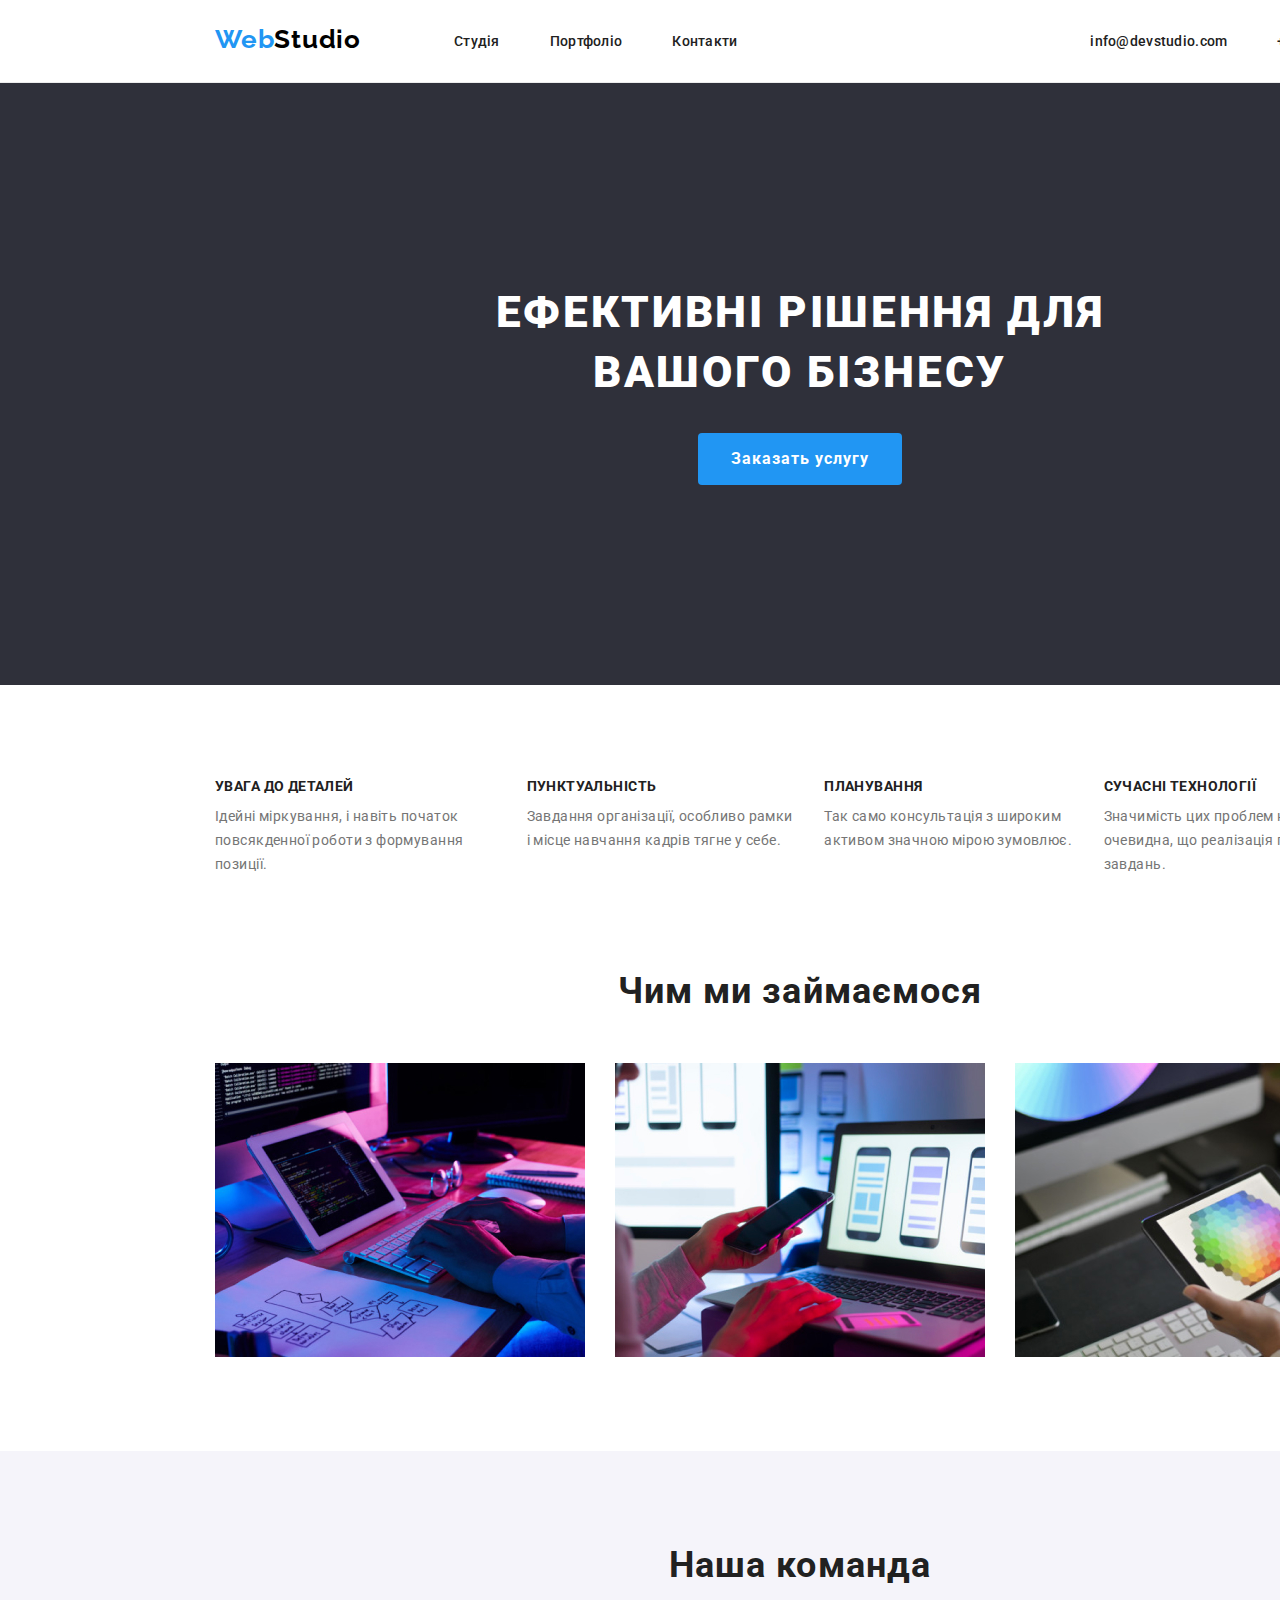
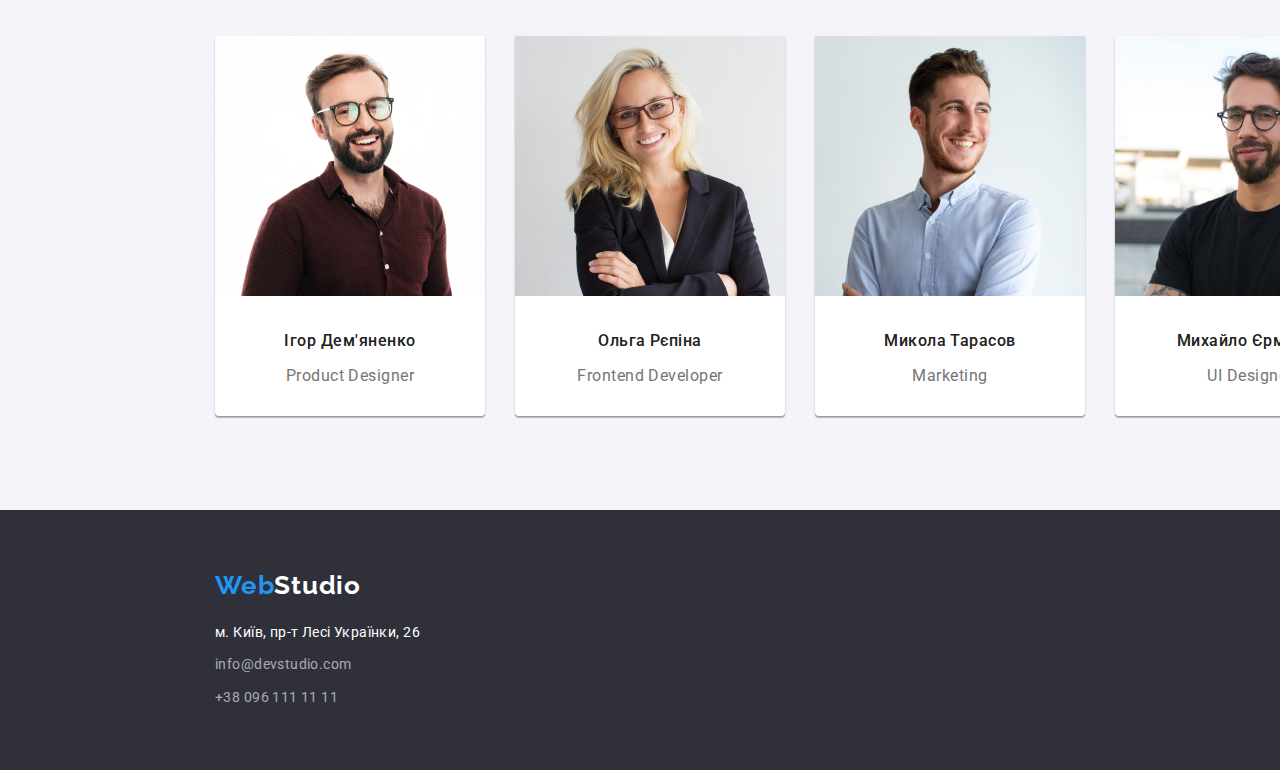
==== index.html @ 1fe86798 "add hw 03 files" ====
<!DOCTYPE html>
<html lang="ru">
  <head>
    <meta charset="UTF-8" />
    <meta http-equiv="X-UA-Compatible" content="IE=edge" />
    <meta name="viewport" content="width=device-width, initial-scale=1.0" />
    <title>studio</title>
    <link
      rel="stylesheet"
      href="https://cdnjs.cloudflare.com/ajax/libs/modern-normalize/1.1.0/modern-normalize.min.css"
    />

    <link rel="stylesheet" href="./css/styles.css" />
    <link rel="preconnect" href="https://fonts.googleapis.com" />
    <link rel="preconnect" href="https://fonts.gstatic.com" crossorigin />
    <link
      href="https://fonts.googleapis.com/css2?family=Raleway:wght@700&family=Roboto:wght@400;500;700;900&display=swap"
      rel="stylesheet"
    />
  </head>
  <body>
    <header class="header-page section">
      <div class="container">
        <div class="header-logo">
          <a class="logo" href="/"><span class="logo-accent">Web</span>Studio</a>
        </div>
        <nav>
          <ul class="list site-nav">
            <li class="item"><a class="link" href="./index.html">Студія</a></li>
            <li class="item"><a class="link" href="./portfolio.html">Портфоліо</a></li>
            <li class="item"><a class="link" href="">Контакти</a></li>
          </ul>
        </nav>
        <ul class="list contacts">
          <li class="item">
            <a class="link" href="mailto:info@devstudio.com">info@devstudio.com</a>
          </li>
          <li class="item"><a class="link" href="tel:+380961111111">+380961111111</a></li>
        </ul>
      </div>
    </header>
    <main>
      <!--Банер-->

      <section class="hero section">
        <div class="container container">
          <h1 class="title">Ефективні рішення для вашого бізнесу</h1>
          <button class="order btn" type="button">Заказать услугу</button>
        </div>
      </section>

      <!--перелік переваг-->
      <section class="benefits section">
        <div class="container">
          <h2 class="title visually-hidden">перелік переваг</h2>
          <ul class="list">
            <li class="item">
              <h3 class="title">УВАГА ДО ДЕТАЛЕЙ</h3>
              <p>Ідейні міркування, і навіть початок повсякденної роботи з формування позиції.</p>
            </li>
            <li class="item">
              <h3 class="title">ПУНКТУАЛЬНІСТЬ</h3>
              <p>Завдання організації, особливо рамки і місце навчання кадрів тягне у себе.</p>
            </li>
            <li class="item">
              <h3 class="title">ПЛАНУВАННЯ</h3>
              <p>Так само консультація з широким активом значною мірою зумовлює.</p>
            </li>
            <li class="item">
              <h3 class="title">СУЧАСНІ ТЕХНОЛОГІЇ</h3>
              <p>Значимість цих проблем настільки очевидна, що реалізація планових завдань.</p>
            </li>
          </ul>
        </div>
      </section>
      <!---Чим ми займаємося-->
      <section class="activity section">
        <div class="container">
          <h2 class="title">Чим ми займаємося</h2>
          <ul class="list">
            <li class="item">
              <img
                src="./images/img1.jpg"
                alt="планування та вирішення складних задач"
                width="370"
              />
            </li>
            <li class="item">
              <img src="./images/img2.jpg" alt="розробка мобільного дизайну" width="370" />
            </li>
            <li class="item">
              <img src="./images/img3.jpg" alt="розробка графічного дизайну" width="370" />
            </li>
          </ul>
        </div>
      </section>
      <!--наша команда-->
      <section class="team section">
        <div class="container">
          <h2 class="team-title title">Наша команда</h2>
          <ul class="list team-card-set">
            <li class="item card-item">
              <article class="team-card">
                <div class="team-card-thumb">
                  <img src="./images/photo1.jpg" alt="Ігор Дем'яненко" width="270" />
                </div>
                <div class="team-card-content">
                  <h3 class="title-name">Ігор Дем'яненко</h3>
                  <p class="taem-card-text">Product Designer</p>
                </div>
              </article>
            </li>
            <li class="item card-item">
              <article class="team-card">
                <div class="team-card-thumb">
                  <img src="./images/photo2.jpg" alt="Ольга Рєпіна" width="270" />
                </div>
                <div class="team-card-content">
                  <h3 class="title-name">Ольга Рєпіна</h3>
                  <p class="taem-card-text">Frontend Developer</p>
                </div>
              </article>
            </li>
            <li class="item card-item">
              <article class="team-card">
                <div class="team-card-thumb">
                  <img src="./images/photo3.jpg" alt="Микола Тарасов" width="270" />
                </div>
                <div class="team-card-content">
                  <h3 class="title-name">Микола Тарасов</h3>
                  <p class="taem-card-text">Marketing</p>
                </div>
              </article>
            </li>
            <li class="item card-item">
              <article class="team-card">
                <div class="team-card-thumb">
                  <img src="./images/photo4.jpg" alt="Михайло Єрмаков" width="270" />
                </div>
                <div class="team-card-content">
                  <h3 class="title-name">Михайло Єрмаков</h3>
                  <p class="taem-card-text">UI Designer</p>
                </div>
              </article>
            </li>
          </ul>
        </div>
      </section>
    </main>
    <footer class="footer-page section">
      <div class="container">
        <div class="footer-logo">
          <a class="logo" href="/"><span class="logo-accent">Web</span>Studio</a>
        </div>
        <address>
          <ul class="list address">
            <li class="item">м. Київ, пр-т Лесі Українки, 26</li>
            <li class="item">
              <a class="link" href="mailto:info@devstudio.com">info@devstudio.com</a>
            </li>
            <li class="item">
              <a class="link" href="tel:+380961111111">+38 096 111 11 11</a>
            </li>
          </ul>
        </address>
      </div>
    </footer>
  </body>
</html>
---- css/styles.css ----
html {
  box-sizing: border-box;
}
*,
*::before,
*::after {
  box-sizing: inherit;
}

:root {
  --primary-text-color: #757575;
  --primary-title-color: #212121;
  --primary-bg-color: #f5f5f5;
  --accent-color: #2196f3;
  --primary-white-color: #ffffff;
  --ptimary-dark-bg-color: #2f303a;
  --prymary-buttonbg-color: #f5f4fa;
}
body {
  color: var(--primary-text-color);
  font-family: Roboto, sans-serif;
}
.list {
  margin: 0;
  padding: 0;
  list-style: none;
}
.link {
  cursor: pointer;
}
.container {
  margin-left: auto;
  margin-right: auto;
  width: 1200px;
  padding-left: 15px;
  padding-right: 15px;
  /*outline: 1px solid red;*/
}
.section {
  width: 1600px;
  margin: auto;
}
.visually-hidden {
  position: absolute;
  width: 1px;
  height: 1px;
  margin: -1px;
  border: 0;
  padding: 0;

  white-space: nowrap;
  clip-path: inset(100%);
  clip: rect(0 0 0 0);
  overflow: hidden;
}
img {
  /*display: block;*/
  vertical-align: top;
}
.btn {
  border-radius: 4px;
  border: 1px solid transparent;
}

/* стили header*/
.header-page {
  border-bottom: 1px solid #ececec;
}
.header-page > .container {
  display: flex;
}
.header-logo {
  /*outline: 1px solid red;*/
  margin-right: 93px;
  padding-top: 24px;
  padding-bottom: 25px;
}
.logo {
  color: #000000;
  text-decoration: none;
  font-family: 'Raleway';
  font-weight: 700;
  font-size: 26px;
  line-height: 1.19;
  letter-spacing: 0.03em;
}
.logo .logo-accent {
  color: var(--accent-color);
}
.site-nav {
  /*outline: 1px solid red;*/

  display: flex;
  padding-left: 0px;
  padding-top: 32px;
  padding-bottom: 32px;
}
.site-nav > .item {
  /*outline: 1px solid red;*/
  margin-right: 50px;
}
.site-nav > .item:last-child {
  margin-right: 0px;
}

.site-nav .link {
  text-decoration: none;
  color: var(--primary-title-color);
  font-weight: 500;
  font-size: 14px;
  line-height: 1.14;
  letter-spacing: 0.02em;
}
.site-nav .link:hover,
.site-nav .link:focus {
  color: var(--accent-color);
}
.contacts {
  /*outline: 1px solid red;*/

  display: flex;
  margin-left: auto;
  padding-top: 32px;
  padding-bottom: 32px;
}
.contacts > .item {
  margin-right: 50px;
  /*outline: 1px solid red;*/
}
.contacts > .item:last-child {
  margin-right: 0px;
}

.contacts .link {
  text-decoration: none;
  color: var(--primary-title-color);
  font-weight: 500;
  font-size: 14px;
  line-height: 1.14;
  letter-spacing: 0.02em;
}
.contacts .link:hover,
.contacts .link:focus {
  color: var(--accent-color);
}

/*стили fotter*/
.footer-page.container {
}

footer {
  background-color: var(--ptimary-dark-bg-color);
  color: var(--primary-white-color);
}
.footer-page .container {
  padding-top: 60px;
  padding-bottom: 60px;
}
.footer-page .container > .footer-logo {
  margin-bottom: 20px;
}
footer .logo {
  /*outline: 1px solid red;*/

  color: var(--primary-white-color);
}
.address {
  /*outline: 1px solid red;*/

  font-style: normal;
  font-weight: 400;
  font-size: 14px;
  line-height: 1.7;
  letter-spacing: 0.03em;
}
.address > .item {
  /*outline: 1px solid red;*/

  margin-bottom: 9px;
}
.address > .item:last-child {
  margin-bottom: 0px;
}

.address .link {
  text-decoration: none;
  color: rgba(255, 255, 255, 0.6);
}
.address .link:hover,
.address .link:focus {
  color: var(--accent-color);
}

/*страничка портфолио*/
h1,
h2,
h3 {
  color: var(--primary-title-color);
}
h1,
h2,
h3,
p {
  margin: 0;
}
.our-project {
  text-align: center;
}
.our-project > .container {
  padding-top: 94px;
  padding-bottom: 94px;
}
.project-nav {
  margin-left: 312px;
  display: flex;
  margin-bottom: 34px;
}
.project-nav > .item {
  margin-right: 8px;
}
.project-nav > .item:last-child {
  margin-right: 0px;
}

.project-nav .filter {
  padding: 6px 22px;

  font-family: 'Roboto';
  color: var(--primary-title-color);
  background-color: var(--prymary-buttonbg-color);
  border-radius: 4px;
  font-weight: 500;
  font-size: 16px;
  line-height: 1.6;
  text-align: center;
  letter-spacing: 0.03em;
  text-shadow: 0px 4px 4px rgba(0, 0, 0, 0.25);
}
.project-nav .filter:hover,
.project-nav .filter:focus {
  /*тут нужно уточнить делать ли увелечение падинга при фокусе*/
  padding: 6px 22px;

  color: var(--primary-white-color);
  background-color: var(--accent-color);
  cursor: pointer;
}
.card-set {
  display: flex;
  flex-wrap: wrap;
  margin-right: -30px;
  margin-bottom: -30px;
  font-size: 16px;
  line-height: 1.87;
  letter-spacing: 0.03em;
}
.card-set > .item {
  /*outline: 1px solid red;*/

  margin-right: 30px;
  margin-bottom: 30px;
}
.card-content {
  background: #ffffff;
  border: 1px solid #eeeeee;
  padding-top: 20px;
  padding-left: 24px;
  padding-right: 24px;
  padding-bottom: 20px;
  text-align: left;
}

.card-set .title {
  margin-bottom: 4px;
  font-weight: 700;
  font-size: 18px;
  line-height: 2;
  letter-spacing: 0.06em;
}
.card {
  filter: drop-shadow(0px 4px 4px rgba(0, 0, 0, 0.25));
}
/*главная страница*/
/*банер*/
.hero {
  background-color: var(--ptimary-dark-bg-color);
  text-align: center;
}
.hero > .container {
  padding-top: 200px;
  padding-bottom: 200px;
  padding-left: 252px;
  padding-right: 252px;

  /*outline: 1px solid red;*/
}
.hero .title {
  margin-bottom: 30px;
  /*outline: 1px solid red;*/
  color: var(--primary-white-color);
  font-style: normal;
  font-weight: 900;
  font-size: 44px;
  line-height: 1.36;
  text-align: center;
  letter-spacing: 0.06em;
  text-transform: uppercase;
}
.hero .order {
  /*outline: 1px solid red;*/
  padding: 10px 32px;

  background-color: var(--accent-color);
  color: var(--primary-white-color);
  font-family: 'Roboto';
  font-style: normal;
  font-weight: 700;
  font-size: 16px;
  line-height: 1.88;
  align-items: center;
  letter-spacing: 0.06em;
}
/*перелік переваг*/
.benefits {
  font-size: 14px;
  line-height: 1.7;
  letter-spacing: 0.03em;
}
.benefits > .container > .list {
  display: flex;
  padding-top: 94px;
  padding-bottom: 94px;
}
.benefits .title {
  margin-bottom: 10px;
  /*outline: 1px solid red;*/

  color: var(--primary-title-color);
  font-style: normal;
  font-weight: 700;
  font-size: 14px;
  line-height: 1.14;
  letter-spacing: 0.03em;
  text-transform: uppercase;
}
.benefits > .container > .list > .item {
  margin-right: 30px;
}
.benefits > .container > .list > .item:last-child {
  margin-right: 0px;
}

/*Чим ми займаємося*/
.activity > .container {
  padding-bottom: 94px;
}
.activity > .container > .list {
  display: flex;
}
.activity > .container > .list > .item {
  margin-right: 30px;
}
.activity > .container > .list > .item:last-child {
  margin-right: 0px;
}

.activity .title {
  margin-bottom: 50px;
  color: var(--primary-title-color);
  font-style: normal;
  font-weight: 700;
  font-size: 36px;
  line-height: 1.17;
  text-align: center;
  letter-spacing: 0.03em;
}
/*наша команда*/
.team .container {
  padding-top: 94px;
  padding-bottom: 94px;
}
.team .container > .list {
  display: flex;
}
.team .container > .list > .item {
  /*outline: 1px solid red;*/
  margin-right: 30px;
}
.team .container > .list > .item:last-child {
  margin-right: 0px;
}

.team {
  background: #f5f4fa;
  text-align: center;
  font-size: 16px;
  line-height: 1.18;
  letter-spacing: 0.03em;
}
.team > .container > .card-set > .card-item {
}
.team .team-title {
  margin-bottom: 50px;

  font-style: normal;
  font-weight: 700;
  font-size: 36px;
  line-height: 1.16;
  letter-spacing: 0.03em;
}
.team .title-name {
  margin-bottom: 10px;
  font-style: normal;
  font-weight: 500;
  font-size: 16px;
  line-height: 1.9;
  letter-spacing: 0.03em;
}
.team-card {
  background: #ffffff;
  box-shadow: 0px 1px 3px rgba(0, 0, 0, 0.12), 0px 1px 1px rgba(0, 0, 0, 0.14),
    0px 2px 1px rgba(0, 0, 0, 0.2);
  border-radius: 0px 0px 4px 4px;
  margin-bottom: 0px;
}
.team-card-content {
  padding-top: 30px;
  padding-bottom: 30px;
  padding-left: 24px;
  padding-right: 24px;
}
.taem-card-text {
}
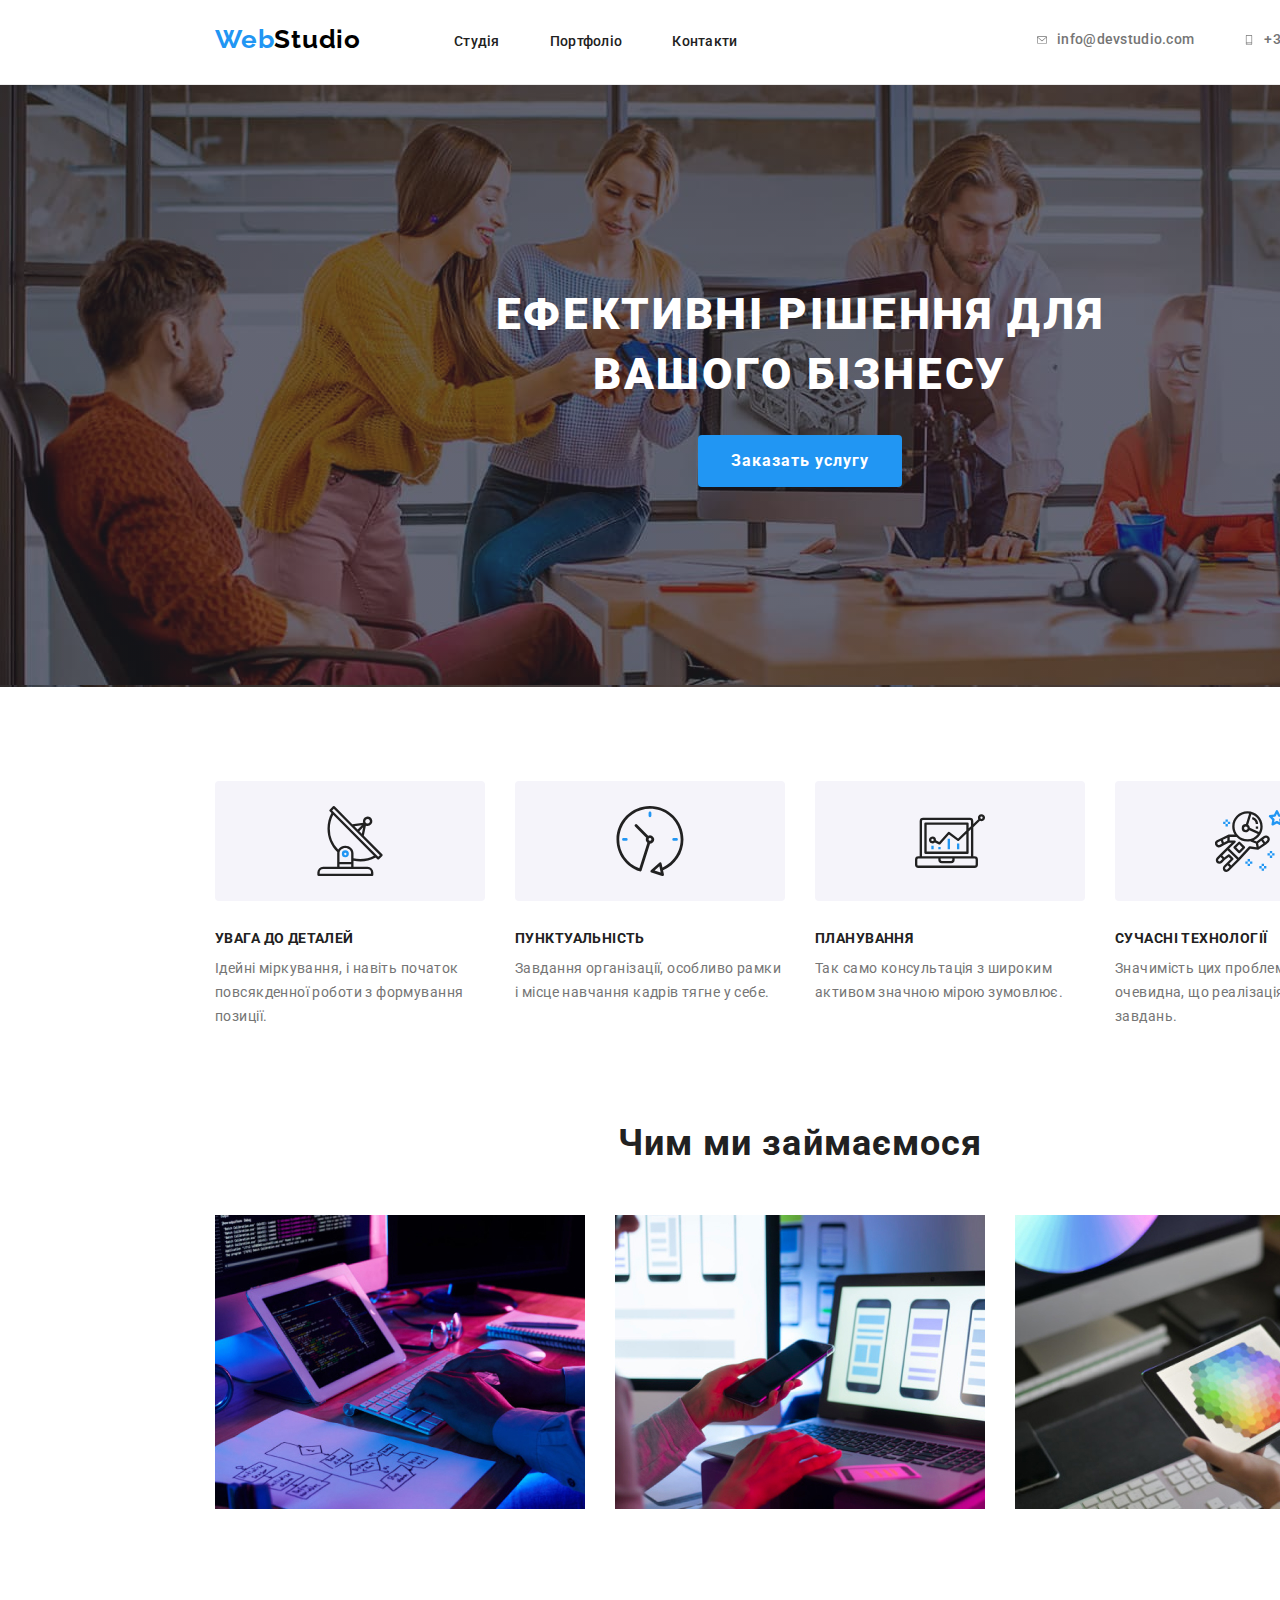
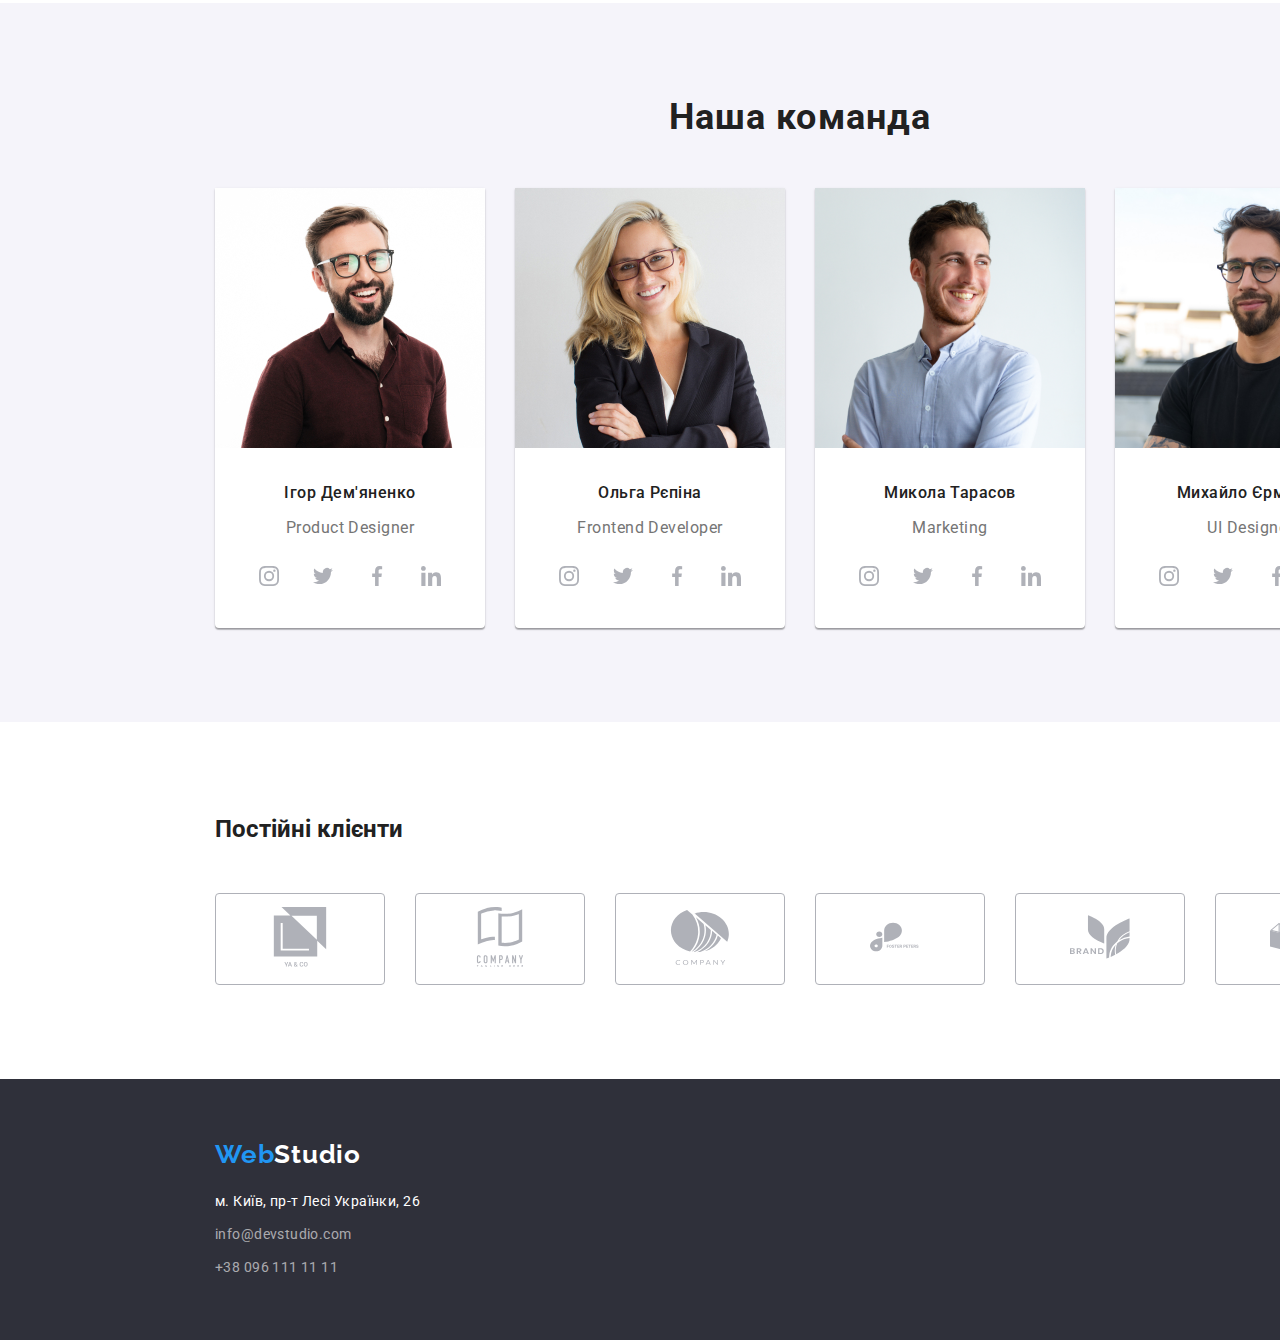
==== commit 20c3feaf: "add header and 2 srction" ====
--- a/index.html
+++ b/index.html
@@ -32,10 +32,22 @@
           </ul>
         </nav>
         <ul class="list contacts">
-          <li class="item">
-            <a class="link" href="mailto:info@devstudio.com">info@devstudio.com</a>
+          <li class="item item-contacts">
+            <a class="link link-contacts" href="mailto:info@devstudio.com">
+              <svg class="icon-contacts" width="10" height="16">
+                <use href="./images/icon.svg#icon-envelope"></use>
+              </svg>
+              info@devstudio.com</a
+            >
           </li>
-          <li class="item"><a class="link" href="tel:+380961111111">+380961111111</a></li>
+          <li class="item item-contacts">
+            <a class="link link-contacts" href="tel:+380961111111">
+              <svg class="icon-contacts" width="10" height="16">
+                <use href="./images/icon.svg#icon-smartphone"></use>
+              </svg>
+              +38 096 111 11 11</a
+            >
+          </li>
         </ul>
       </div>
     </header>
@@ -53,20 +65,40 @@
       <section class="benefits section">
         <div class="container">
           <h2 class="title visually-hidden">перелік переваг</h2>
-          <ul class="list">
-            <li class="item">
+          <ul class="list benefits-list">
+            <li class="item benefits-item">
+              <div class="icon-box">
+                <svg class="benefits-icon" width="70" height="70">
+                  <use href="./images/icon.svg#icon-antenna"></use>
+                </svg>
+              </div>
               <h3 class="title">УВАГА ДО ДЕТАЛЕЙ</h3>
               <p>Ідейні міркування, і навіть початок повсякденної роботи з формування позиції.</p>
             </li>
-            <li class="item">
+            <li class="item benefits-item">
+              <div class="icon-box">
+                <svg class="benefits-icon" width="70" height="70">
+                  <use href="./images/icon.svg#icon-clock"></use>
+                </svg>
+              </div>
               <h3 class="title">ПУНКТУАЛЬНІСТЬ</h3>
               <p>Завдання організації, особливо рамки і місце навчання кадрів тягне у себе.</p>
             </li>
-            <li class="item">
+            <li class="item benefits-item">
+              <div class="icon-box">
+                <svg class="benefits-icon" width="70" height="70">
+                  <use href="./images/icon.svg#icon-diagram"></use>
+                </svg>
+              </div>
               <h3 class="title">ПЛАНУВАННЯ</h3>
               <p>Так само консультація з широким активом значною мірою зумовлює.</p>
             </li>
-            <li class="item">
+            <li class="item benefits-item">
+              <div class="icon-box">
+                <svg class="benefits-icon" width="70" height="70">
+                  <use href="./images/icon.svg#icon-astronaut"></use>
+                </svg>
+              </div>
               <h3 class="title">СУЧАСНІ ТЕХНОЛОГІЇ</h3>
               <p>Значимість цих проблем настільки очевидна, що реалізація планових завдань.</p>
             </li>
@@ -107,6 +139,36 @@
                 <div class="team-card-content">
                   <h3 class="title-name">Ігор Дем'яненко</h3>
                   <p class="taem-card-text">Product Designer</p>
+                  <ul class="social-list list">
+                    <li class="social-item">
+                      <a class="socail-link link" href="">
+                        <svg class="social-icon" width="20" height="20">
+                          <use href="./images/icon.svg#icon-instagram"></use>
+                        </svg>
+                      </a>
+                    </li>
+                    <li class="social-item">
+                      <a class="socail-link link" href="">
+                        <svg class="social-icon" width="20" height="20">
+                          <use href="./images/icon.svg#icon-twitter"></use>
+                        </svg>
+                      </a>
+                    </li>
+                    <li class="social-item">
+                      <a class="socail-link link" href="">
+                        <svg class="social-icon" width="20" height="20">
+                          <use href="./images/icon.svg#icon-facebook"></use>
+                        </svg>
+                      </a>
+                    </li>
+                    <li class="social-item">
+                      <a class="socail-link link" href="">
+                        <svg class="social-icon" width="20" height="20">
+                          <use href="./images/icon.svg#icon-linkedin"></use>
+                        </svg>
+                      </a>
+                    </li>
+                  </ul>
                 </div>
               </article>
             </li>
@@ -118,6 +180,36 @@
                 <div class="team-card-content">
                   <h3 class="title-name">Ольга Рєпіна</h3>
                   <p class="taem-card-text">Frontend Developer</p>
+                  <ul class="social-list list">
+                    <li class="social-item">
+                      <a class="socail-link link" href="">
+                        <svg class="social-icon" width="20" height="20">
+                          <use href="./images/icon.svg#icon-instagram"></use>
+                        </svg>
+                      </a>
+                    </li>
+                    <li class="social-item">
+                      <a class="socail-link link" href="">
+                        <svg class="social-icon" width="20" height="20">
+                          <use href="./images/icon.svg#icon-twitter"></use>
+                        </svg>
+                      </a>
+                    </li>
+                    <li class="social-item">
+                      <a class="socail-link link" href="">
+                        <svg class="social-icon" width="20" height="20">
+                          <use href="./images/icon.svg#icon-facebook"></use>
+                        </svg>
+                      </a>
+                    </li>
+                    <li class="social-item">
+                      <a class="socail-link link" href="">
+                        <svg class="social-icon" width="20" height="20">
+                          <use href="./images/icon.svg#icon-linkedin"></use>
+                        </svg>
+                      </a>
+                    </li>
+                  </ul>
                 </div>
               </article>
             </li>
@@ -129,6 +221,36 @@
                 <div class="team-card-content">
                   <h3 class="title-name">Микола Тарасов</h3>
                   <p class="taem-card-text">Marketing</p>
+                  <ul class="social-list list">
+                    <li class="social-item">
+                      <a class="socail-link link" href="">
+                        <svg class="social-icon" width="20" height="20">
+                          <use href="./images/icon.svg#icon-instagram"></use>
+                        </svg>
+                      </a>
+                    </li>
+                    <li class="social-item">
+                      <a class="socail-link link" href="">
+                        <svg class="social-icon" width="20" height="20">
+                          <use href="./images/icon.svg#icon-twitter"></use>
+                        </svg>
+                      </a>
+                    </li>
+                    <li class="social-item">
+                      <a class="socail-link link" href="">
+                        <svg class="social-icon" width="20" height="20">
+                          <use href="./images/icon.svg#icon-facebook"></use>
+                        </svg>
+                      </a>
+                    </li>
+                    <li class="social-item">
+                      <a class="socail-link link" href="">
+                        <svg class="social-icon" width="20" height="20">
+                          <use href="./images/icon.svg#icon-linkedin"></use>
+                        </svg>
+                      </a>
+                    </li>
+                  </ul>
                 </div>
               </article>
             </li>
@@ -140,8 +262,88 @@
                 <div class="team-card-content">
                   <h3 class="title-name">Михайло Єрмаков</h3>
                   <p class="taem-card-text">UI Designer</p>
+                  <ul class="social-list list">
+                    <li class="social-item">
+                      <a class="socail-link link" href="">
+                        <svg class="social-icon" width="20" height="20">
+                          <use href="./images/icon.svg#icon-instagram"></use>
+                        </svg>
+                      </a>
+                    </li>
+                    <li class="social-item">
+                      <a class="socail-link link" href="">
+                        <svg class="social-icon" width="20" height="20">
+                          <use href="./images/icon.svg#icon-twitter"></use>
+                        </svg>
+                      </a>
+                    </li>
+                    <li class="social-item">
+                      <a class="socail-link link" href="">
+                        <svg class="social-icon" width="20" height="20">
+                          <use href="./images/icon.svg#icon-facebook"></use>
+                        </svg>
+                      </a>
+                    </li>
+                    <li class="social-item">
+                      <a class="socail-link link" href="">
+                        <svg class="social-icon" width="20" height="20">
+                          <use href="./images/icon.svg#icon-linkedin"></use>
+                        </svg>
+                      </a>
+                    </li>
+                  </ul>
                 </div>
               </article>
+            </li>
+          </ul>
+        </div>
+      </section>
+      <!--Постійні клієнти-->
+      <section class="clients section">
+        <div class="container">
+          <h2 class="title clients-title">Постійні клієнти</h2>
+          <ul class="list clients-list">
+            <li class="item clients-item">
+              <a href="">
+                <svg class="client-icon" width="106" height="60">
+                  <use href="./images/icon.svg#icon-group1"></use>
+                </svg>
+              </a>
+            </li>
+            <li class="item clients-item">
+              <a href="">
+                <svg class="client-icon" width="106" height="60">
+                  <use href="./images/icon.svg#icon-group2"></use>
+                </svg>
+              </a>
+            </li>
+            <li class="item clients-item">
+              <a href="">
+                <svg class="client-icon" width="106" height="60">
+                  <use href="./images/icon.svg#icon-group3"></use>
+                </svg>
+              </a>
+            </li>
+            <li class="item clients-item">
+              <a href="">
+                <svg class="client-icon" width="106" height="60">
+                  <use href="./images/icon.svg#icon-group4"></use>
+                </svg>
+              </a>
+            </li>
+            <li class="item clients-item">
+              <a href="">
+                <svg class="client-icon" width="106" height="60">
+                  <use href="./images/icon.svg#icon-group5"></use>
+                </svg>
+              </a>
+            </li>
+            <li class="item clients-item">
+              <a href="">
+                <svg class="client-icon" width="106" height="60">
+                  <use href="./images/icon.svg#icon-group6"></use>
+                </svg>
+              </a>
             </li>
           </ul>
         </div>
--- a/css/styles.css
+++ b/css/styles.css
@@ -133,17 +133,28 @@
 
 .contacts .link {
   text-decoration: none;
-  color: var(--primary-title-color);
+  color: var(--primary-text-color);
   font-weight: 500;
   font-size: 14px;
   line-height: 1.14;
   letter-spacing: 0.02em;
-}
+  fill: var(--primary-text-color);
+}
+
 .contacts .link:hover,
 .contacts .link:focus {
   color: var(--accent-color);
-}
-
+  fill: var(--accent-color);
+}
+.link-contacts {
+  display: inline-flex;
+  justify-content: left;
+  align-items: center;
+}
+.icon-contacts {
+  display: flex;
+  margin-right: 10px;
+}
 /*стили fotter*/
 .footer-page.container {
 }
@@ -285,6 +296,10 @@
 .hero {
   background-color: var(--ptimary-dark-bg-color);
   text-align: center;
+  background-image: linear-gradient(to right, rgba(47, 48, 58, 0.4), rgba(47, 48, 58, 0.4)),
+    url(../images/hero.jpg);
+
+  background-size: contain;
 }
 .hero > .container {
   padding-top: 200px;
@@ -349,7 +364,19 @@
 .benefits > .container > .list > .item:last-child {
   margin-right: 0px;
 }
-
+.benefits-item {
+  /*outline: 1px solid red;*/
+}
+.icon-box {
+  background-color: var(--prymary-buttonbg-color);
+  width: 270px;
+  height: 120px;
+  margin-bottom: 30px;
+  border-radius: 4px;
+  display: inline-flex;
+  justify-content: center;
+  align-items: center;
+}
 /*Чим ми займаємося*/
 .activity > .container {
   padding-bottom: 94px;
@@ -430,4 +457,61 @@
   padding-right: 24px;
 }
 .taem-card-text {
-}
+  margin-bottom: 16px;
+}
+.social-list {
+  display: inline-flex;
+}
+.social-item {
+  margin-right: 10px;
+  justify-content: center;
+}
+.social-item:last-child {
+  margin-right: 0px;
+}
+
+.socail-link {
+  display: inline-flex;
+  justify-content: center;
+  align-items: center;
+  width: 44px;
+  height: 44px;
+  border-radius: 50%;
+  /*outline: 1px solid red;*/
+  fill: #afb1b8;
+}
+.social-icon {
+  margin: auto;
+  /*outline: 1px solid red;*/
+}
+.socail-link:hover {
+  background-color: var(--accent-color);
+  fill: var(--primary-white-color);
+}
+/*Постійні клієнти*/
+.clients > .container {
+  padding-top: 94px;
+  padding-bottom: 94px;
+}
+.clients-list {
+  display: flex;
+  padding-top: 50px;
+}
+.clients-item {
+  border: 1px solid #afb1b8;
+  border-radius: 4px;
+  width: 170px;
+  height: 92px;
+  margin-right: 30px;
+  display: inline-flex;
+  justify-content: center;
+  align-items: center;
+  fill: #afb1b8;
+}
+.clients-item:last-child {
+  margin-right: 0px;
+}
+.clients-item:hover {
+  fill: var(--accent-color);
+  border: 1px solid var(--accent-color);
+}
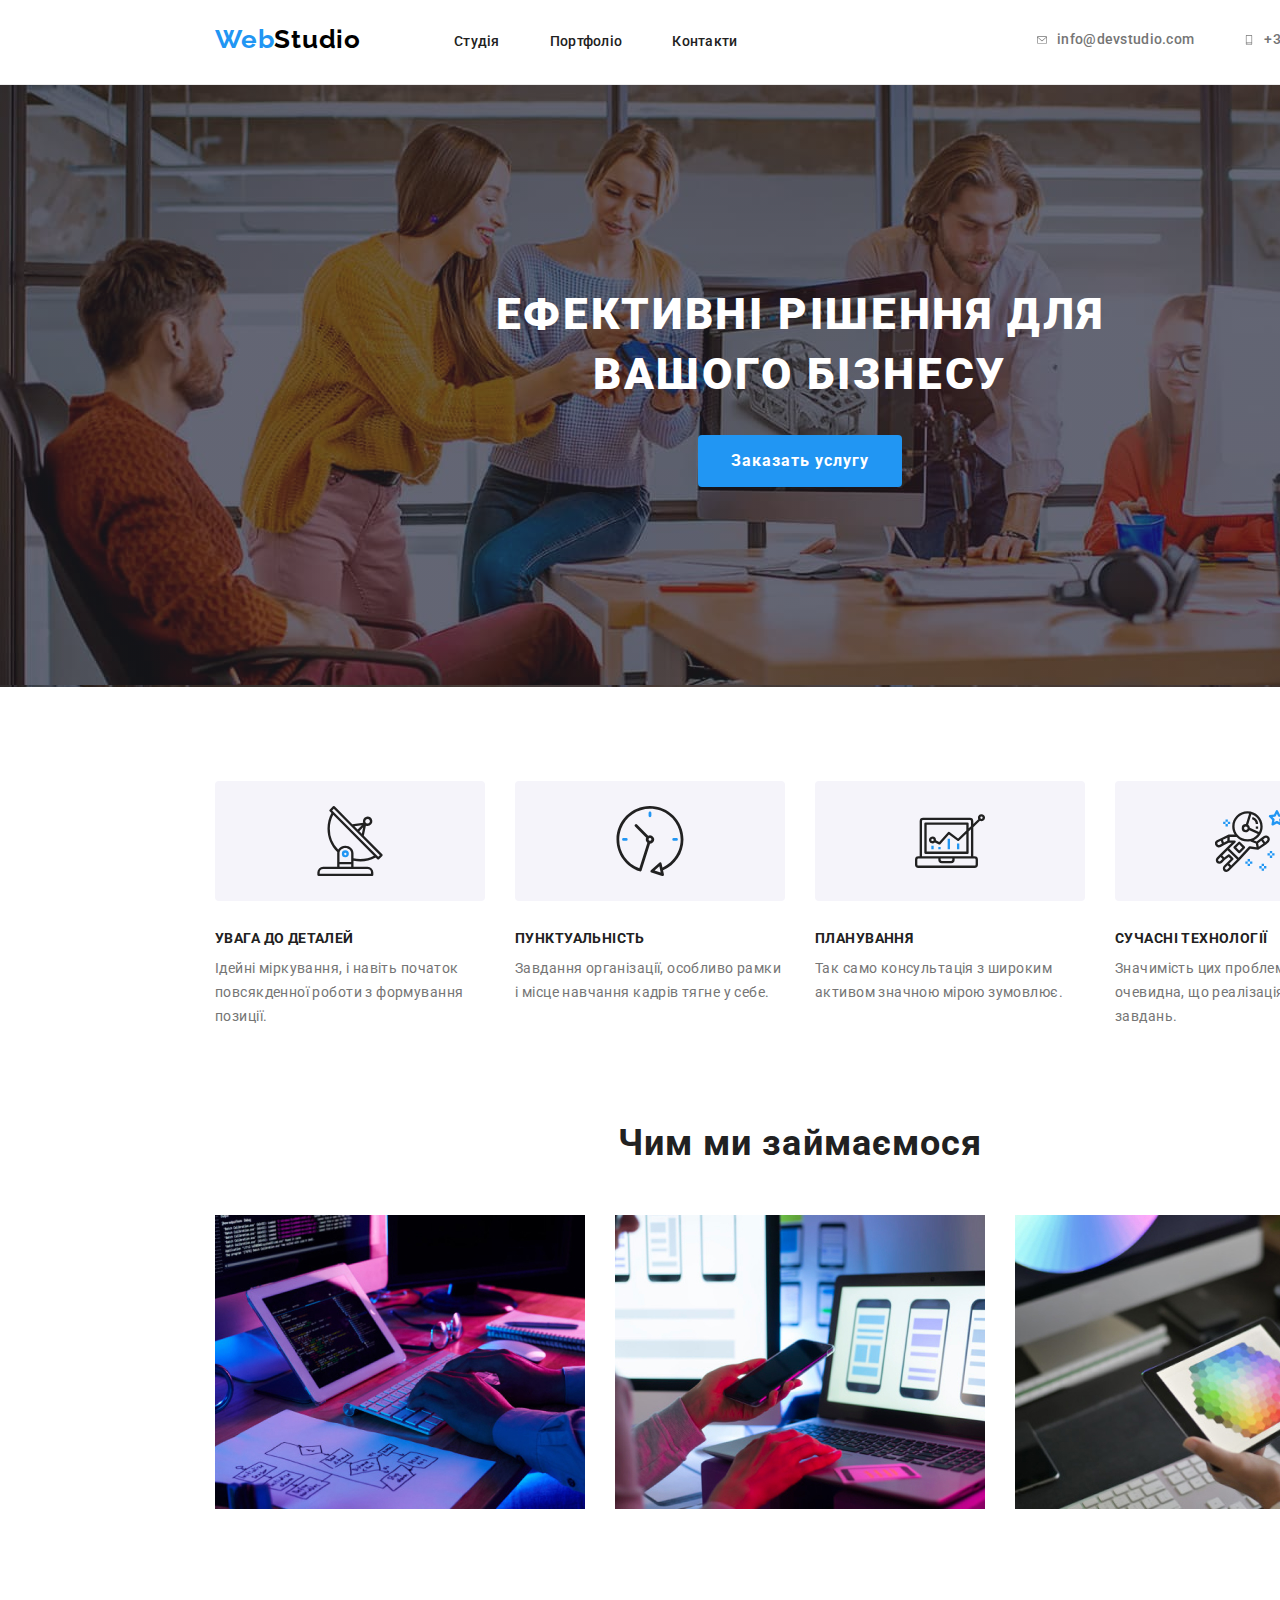
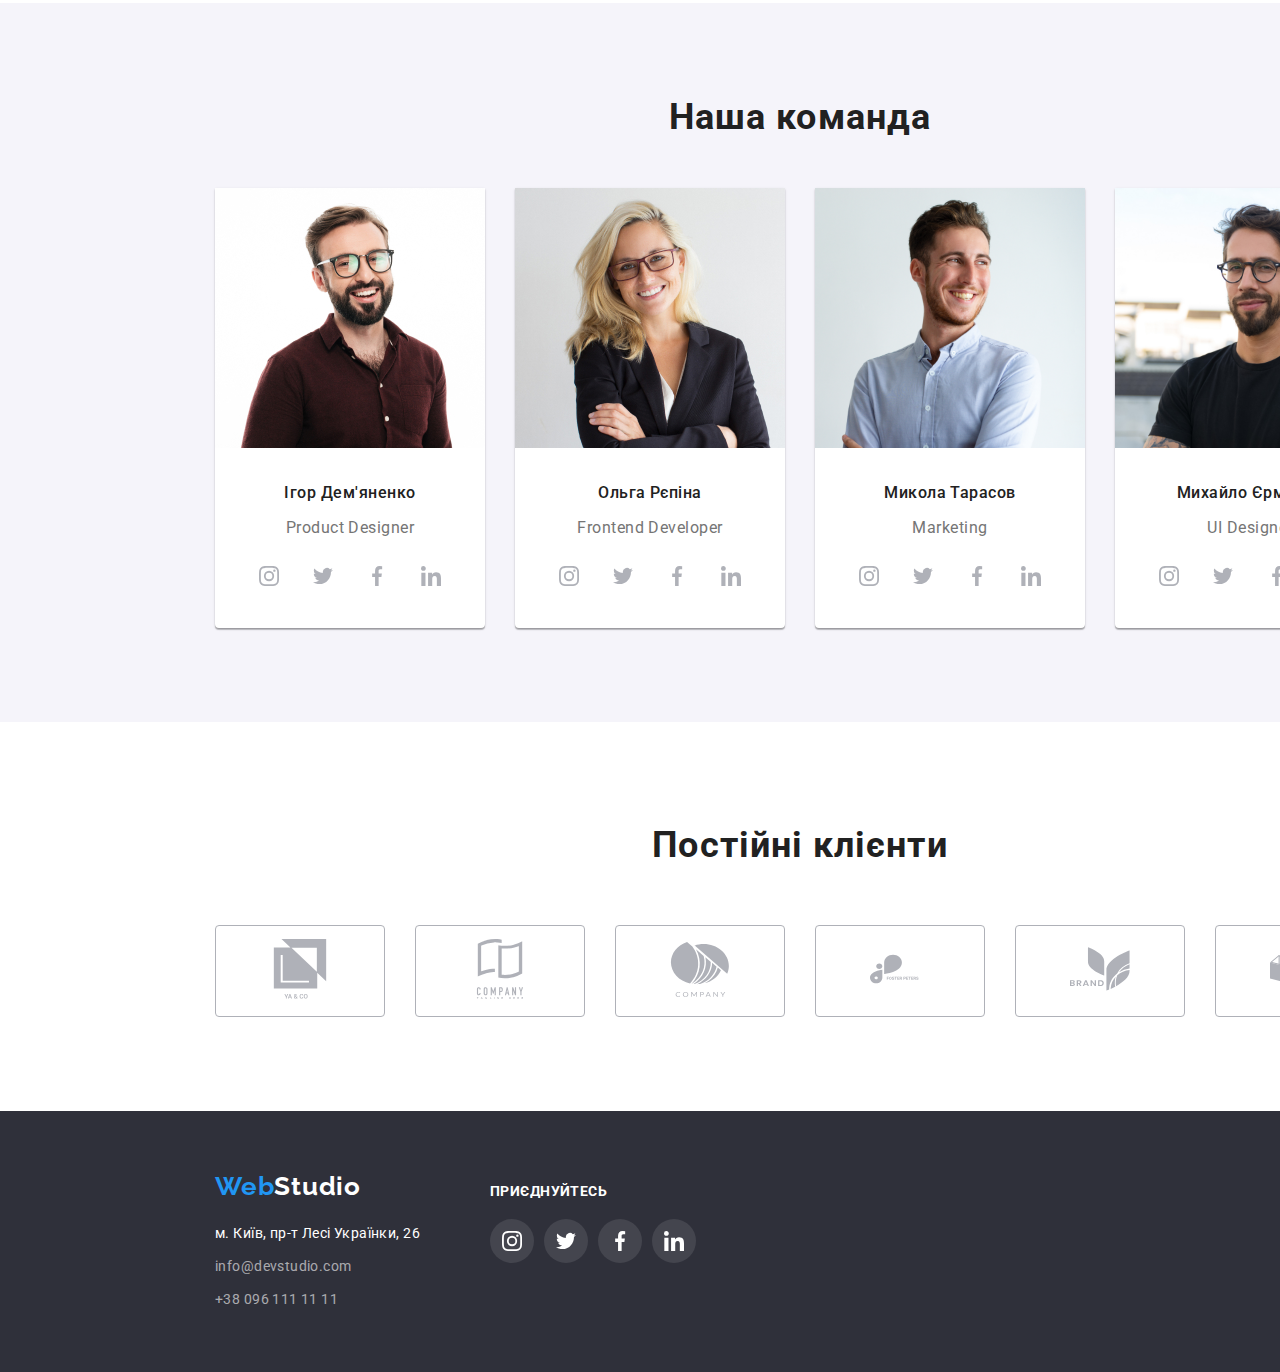
==== commit aac848d0: "add all svg" ====
--- a/index.html
+++ b/index.html
@@ -351,20 +351,58 @@
     </main>
     <footer class="footer-page section">
       <div class="container">
-        <div class="footer-logo">
-          <a class="logo" href="/"><span class="logo-accent">Web</span>Studio</a>
-        </div>
-        <address>
-          <ul class="list address">
-            <li class="item">м. Київ, пр-т Лесі Українки, 26</li>
-            <li class="item">
-              <a class="link" href="mailto:info@devstudio.com">info@devstudio.com</a>
-            </li>
-            <li class="item">
-              <a class="link" href="tel:+380961111111">+38 096 111 11 11</a>
-            </li>
-          </ul>
-        </address>
+        <div class="flex">
+          <div class="footer-contacts-flex">
+            <div class="footer-logo">
+              <a class="logo" href="/"><span class="logo-accent">Web</span>Studio</a>
+            </div>
+
+            <address>
+              <ul class="list address">
+                <li class="item">м. Київ, пр-т Лесі Українки, 26</li>
+                <li class="item">
+                  <a class="link" href="mailto:info@devstudio.com">info@devstudio.com</a>
+                </li>
+                <li class="item">
+                  <a class="link" href="tel:+380961111111">+38 096 111 11 11</a>
+                </li>
+              </ul>
+            </address>
+          </div>
+          <div class="footer-social-flex">
+            <p class="footer-social-text">приєднуйтесь</p>
+            <ul class="social-list list">
+              <li class="social-item">
+                <a class="socail-link footer-link link" href="">
+                  <svg class="social-icon" width="20" height="20">
+                    <use href="./images/icon.svg#icon-instagram"></use>
+                  </svg>
+                </a>
+              </li>
+              <li class="social-item">
+                <a class="socail-link footer-link link" href="">
+                  <svg class="social-icon" width="20" height="20">
+                    <use href="./images/icon.svg#icon-twitter"></use>
+                  </svg>
+                </a>
+              </li>
+              <li class="social-item">
+                <a class="socail-link footer-link link" href="">
+                  <svg class="social-icon" width="20" height="20">
+                    <use href="./images/icon.svg#icon-facebook"></use>
+                  </svg>
+                </a>
+              </li>
+              <li class="social-item">
+                <a class="socail-link footer-link link" href="">
+                  <svg class="social-icon" width="20" height="20">
+                    <use href="./images/icon.svg#icon-linkedin"></use>
+                  </svg>
+                </a>
+              </li>
+            </ul>
+          </div>
+        </div>
       </div>
     </footer>
   </body>
--- a/css/styles.css
+++ b/css/styles.css
@@ -167,7 +167,7 @@
   padding-top: 60px;
   padding-bottom: 60px;
 }
-.footer-page .container > .footer-logo {
+.footer-page .container > .flex > .footer-contacts-flex .footer-logo {
   margin-bottom: 20px;
 }
 footer .logo {
@@ -201,7 +201,6 @@
 .address .link:focus {
   color: var(--accent-color);
 }
-
 /*страничка портфолио*/
 h1,
 h2,
@@ -493,9 +492,16 @@
   padding-top: 94px;
   padding-bottom: 94px;
 }
+.clients-title {
+  font-weight: 700;
+  font-size: 36px;
+  line-height: 1.66;
+  text-align: center;
+  letter-spacing: 0.03em;
+  margin-bottom: 50px;
+}
 .clients-list {
   display: flex;
-  padding-top: 50px;
 }
 .clients-item {
   border: 1px solid #afb1b8;
@@ -515,3 +521,35 @@
   fill: var(--accent-color);
   border: 1px solid var(--accent-color);
 }
+/*---------черновик футера-----*/
+.flex {
+  display: flex;
+}
+.footer-contacts-flex {
+  margin-right: 70px;
+}
+.footer-social-flex {
+  margin: 0;
+}
+.footer-social-text {
+  font-weight: 700;
+  font-size: 14px;
+  line-height: 16px;
+  letter-spacing: 0.03em;
+  text-transform: uppercase;
+  color: var(--primary-white-color);
+  margin-top: 12px;
+  margin-bottom: 20px;
+}
+.footer-link {
+  background-color: rgba(255, 255, 255, 0.1);
+  fill: var(--primary-white-color);
+}
+.social-icon {
+  margin: auto;
+  /*outline: 1px solid red;*/
+}
+.socail-link:hover {
+  background-color: var(--accent-color);
+  fill: var(--primary-white-color);
+}
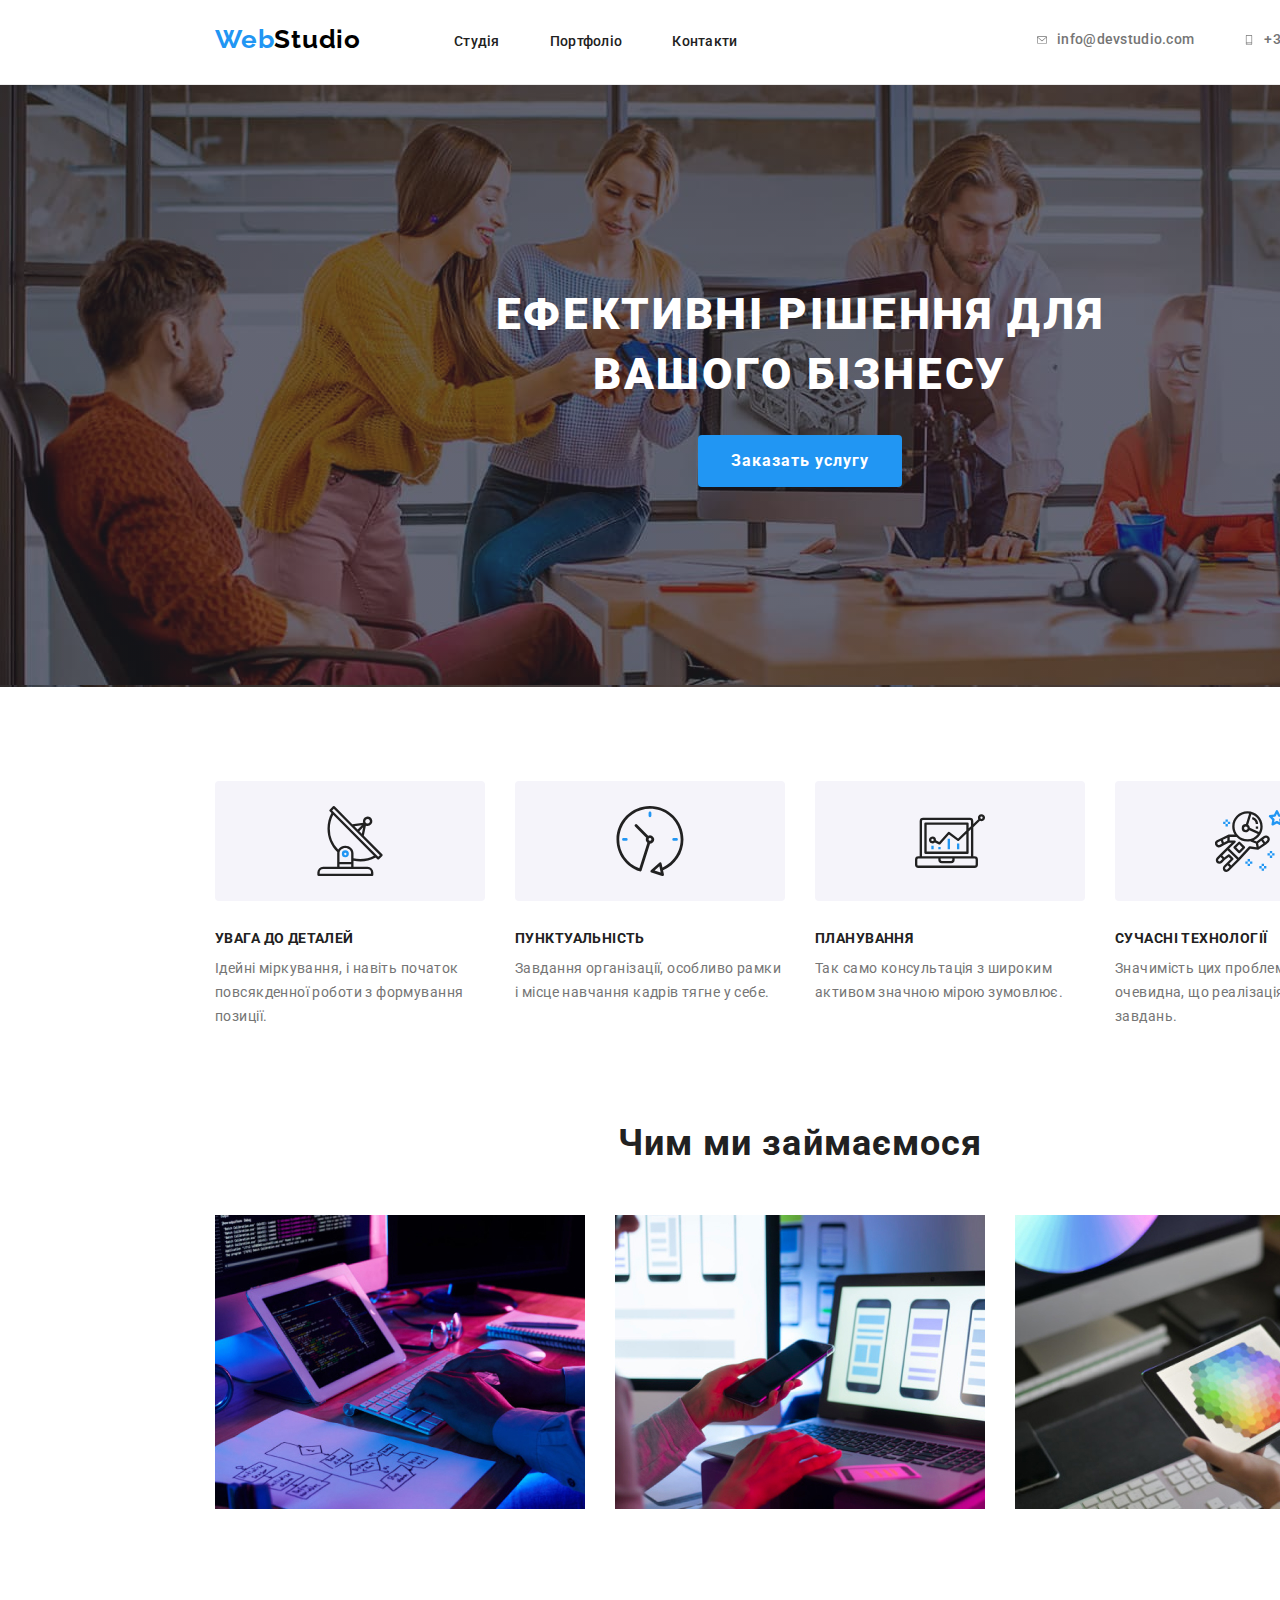
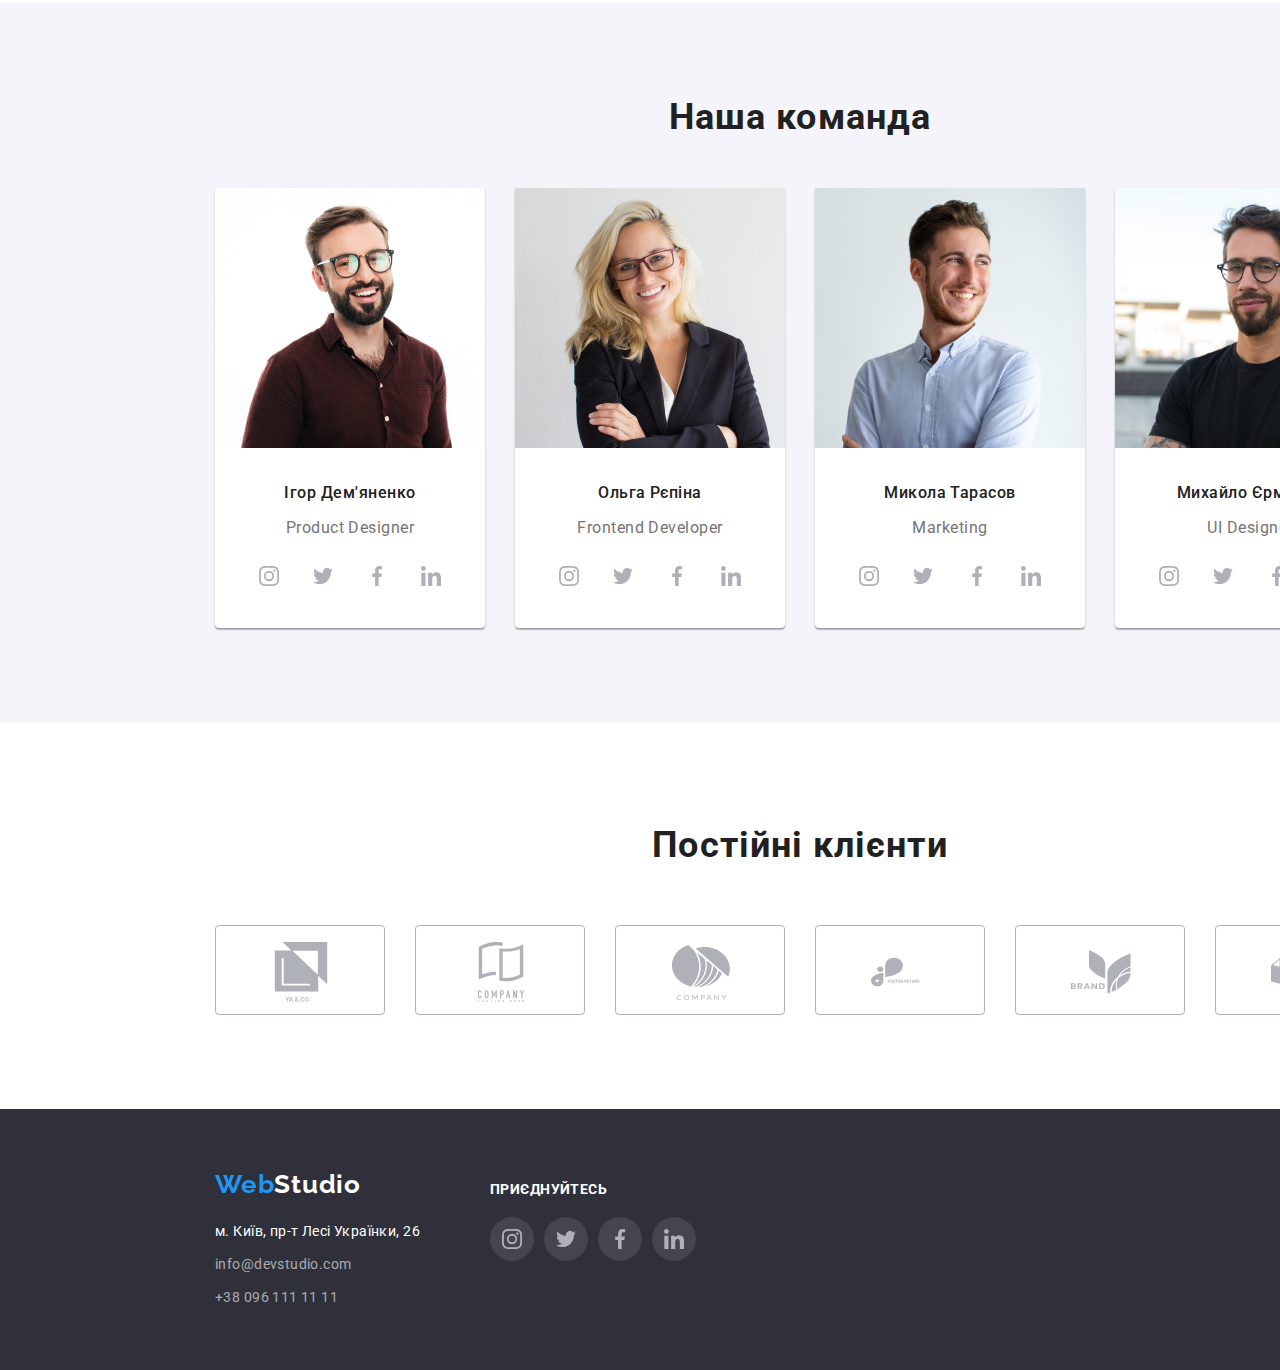
==== commit 3ba5f900: "edit" ====
--- a/index.html
+++ b/index.html
@@ -304,42 +304,42 @@
           <h2 class="title clients-title">Постійні клієнти</h2>
           <ul class="list clients-list">
             <li class="item clients-item">
-              <a href="">
+              <a class="client-link link" href="">
                 <svg class="client-icon" width="106" height="60">
                   <use href="./images/icon.svg#icon-group1"></use>
                 </svg>
               </a>
             </li>
-            <li class="item clients-item">
-              <a href="">
+            <li class="item client-item">
+              <a class="client-link link" href="">
                 <svg class="client-icon" width="106" height="60">
                   <use href="./images/icon.svg#icon-group2"></use>
                 </svg>
               </a>
             </li>
-            <li class="item clients-item">
-              <a href="">
+            <li class="item client-item">
+              <a class="client-link link" href="">
                 <svg class="client-icon" width="106" height="60">
                   <use href="./images/icon.svg#icon-group3"></use>
                 </svg>
               </a>
             </li>
-            <li class="item clients-item">
-              <a href="">
+            <li class="item client-item">
+              <a class="client-link link" href="">
                 <svg class="client-icon" width="106" height="60">
                   <use href="./images/icon.svg#icon-group4"></use>
                 </svg>
               </a>
             </li>
-            <li class="item clients-item">
-              <a href="">
+            <li class="item client-item">
+              <a class="client-link link" href="">
                 <svg class="client-icon" width="106" height="60">
                   <use href="./images/icon.svg#icon-group5"></use>
                 </svg>
               </a>
             </li>
-            <li class="item clients-item">
-              <a href="">
+            <li class="item client-item">
+              <a class="client-link link" href="">
                 <svg class="client-icon" width="106" height="60">
                   <use href="./images/icon.svg#icon-group6"></use>
                 </svg>
--- a/css/styles.css
+++ b/css/styles.css
@@ -60,6 +60,7 @@
 .btn {
   border-radius: 4px;
   border: 1px solid transparent;
+  cursor: pointer;
 }
 
 /* стили header*/
@@ -201,6 +202,38 @@
 .address .link:focus {
   color: var(--accent-color);
 }
+.flex {
+  display: flex;
+}
+.footer-contacts-flex {
+  margin-right: 70px;
+}
+.footer-social-flex {
+  margin: 0;
+}
+.footer-social-text {
+  font-weight: 700;
+  font-size: 14px;
+  line-height: 16px;
+  letter-spacing: 0.03em;
+  text-transform: uppercase;
+  color: var(--primary-white-color);
+  margin-top: 12px;
+  margin-bottom: 20px;
+}
+.footer-link {
+  background-color: rgba(255, 255, 255, 0.1);
+  fill: var(--primary-white-color);
+}
+.social-icon {
+  margin: auto;
+  /*outline: 1px solid red;*/
+}
+.socail-link:hover {
+  background-color: var(--accent-color);
+  fill: var(--primary-white-color);
+}
+
 /*страничка портфолио*/
 h1,
 h2,
@@ -250,7 +283,8 @@
 .project-nav .filter:focus {
   /*тут нужно уточнить делать ли увелечение падинга при фокусе*/
   padding: 6px 22px;
-
+  box-shadow: 0px 3px 1px rgba(0, 0, 0, 0.1), 0px 1px 2px rgba(0, 0, 0, 0.08),
+    0px 2px 2px rgba(0, 0, 0, 0.12);
   color: var(--primary-white-color);
   background-color: var(--accent-color);
   cursor: pointer;
@@ -287,7 +321,7 @@
   line-height: 2;
   letter-spacing: 0.06em;
 }
-.card {
+.card:hover {
   filter: drop-shadow(0px 4px 4px rgba(0, 0, 0, 0.25));
 }
 /*главная страница*/
@@ -297,6 +331,7 @@
   text-align: center;
   background-image: linear-gradient(to right, rgba(47, 48, 58, 0.4), rgba(47, 48, 58, 0.4)),
     url(../images/hero.jpg);
+  width: 1600px;
 
   background-size: contain;
 }
@@ -502,54 +537,33 @@
 }
 .clients-list {
   display: flex;
-}
-.clients-item {
+  padding: 0;
+  margin: 0;
+  list-style: none;
+  justify-content: space-between;
+  align-items: center;
+}
+.client-item {
+  width: 170px;
+  height: 90px;
+}
+.client-item:last-child {
+  margin-right: 0px;
+}
+.client-link {
+  width: 170px;
+  height: 90px;
+  display: block;
   border: 1px solid #afb1b8;
   border-radius: 4px;
-  width: 170px;
-  height: 92px;
-  margin-right: 30px;
-  display: inline-flex;
-  justify-content: center;
-  align-items: center;
-  fill: #afb1b8;
-}
-.clients-item:last-child {
-  margin-right: 0px;
-}
-.clients-item:hover {
-  fill: var(--accent-color);
-  border: 1px solid var(--accent-color);
-}
-/*---------черновик футера-----*/
-.flex {
-  display: flex;
-}
-.footer-contacts-flex {
-  margin-right: 70px;
-}
-.footer-social-flex {
-  margin: 0;
-}
-.footer-social-text {
-  font-weight: 700;
-  font-size: 14px;
-  line-height: 16px;
-  letter-spacing: 0.03em;
-  text-transform: uppercase;
-  color: var(--primary-white-color);
-  margin-top: 12px;
-  margin-bottom: 20px;
-}
-.footer-link {
-  background-color: rgba(255, 255, 255, 0.1);
-  fill: var(--primary-white-color);
-}
-.social-icon {
-  margin: auto;
-  /*outline: 1px solid red;*/
-}
-.socail-link:hover {
-  background-color: var(--accent-color);
-  fill: var(--primary-white-color);
-}
+  color: #afb1b8;
+  background-color: #fff;
+  padding: 16px 32px;
+}
+.client-icon {
+  fill: currentColor;
+}
+.client-link:hover {
+  color: var(--accent-color);
+  border-color: var(--accent-color);
+}
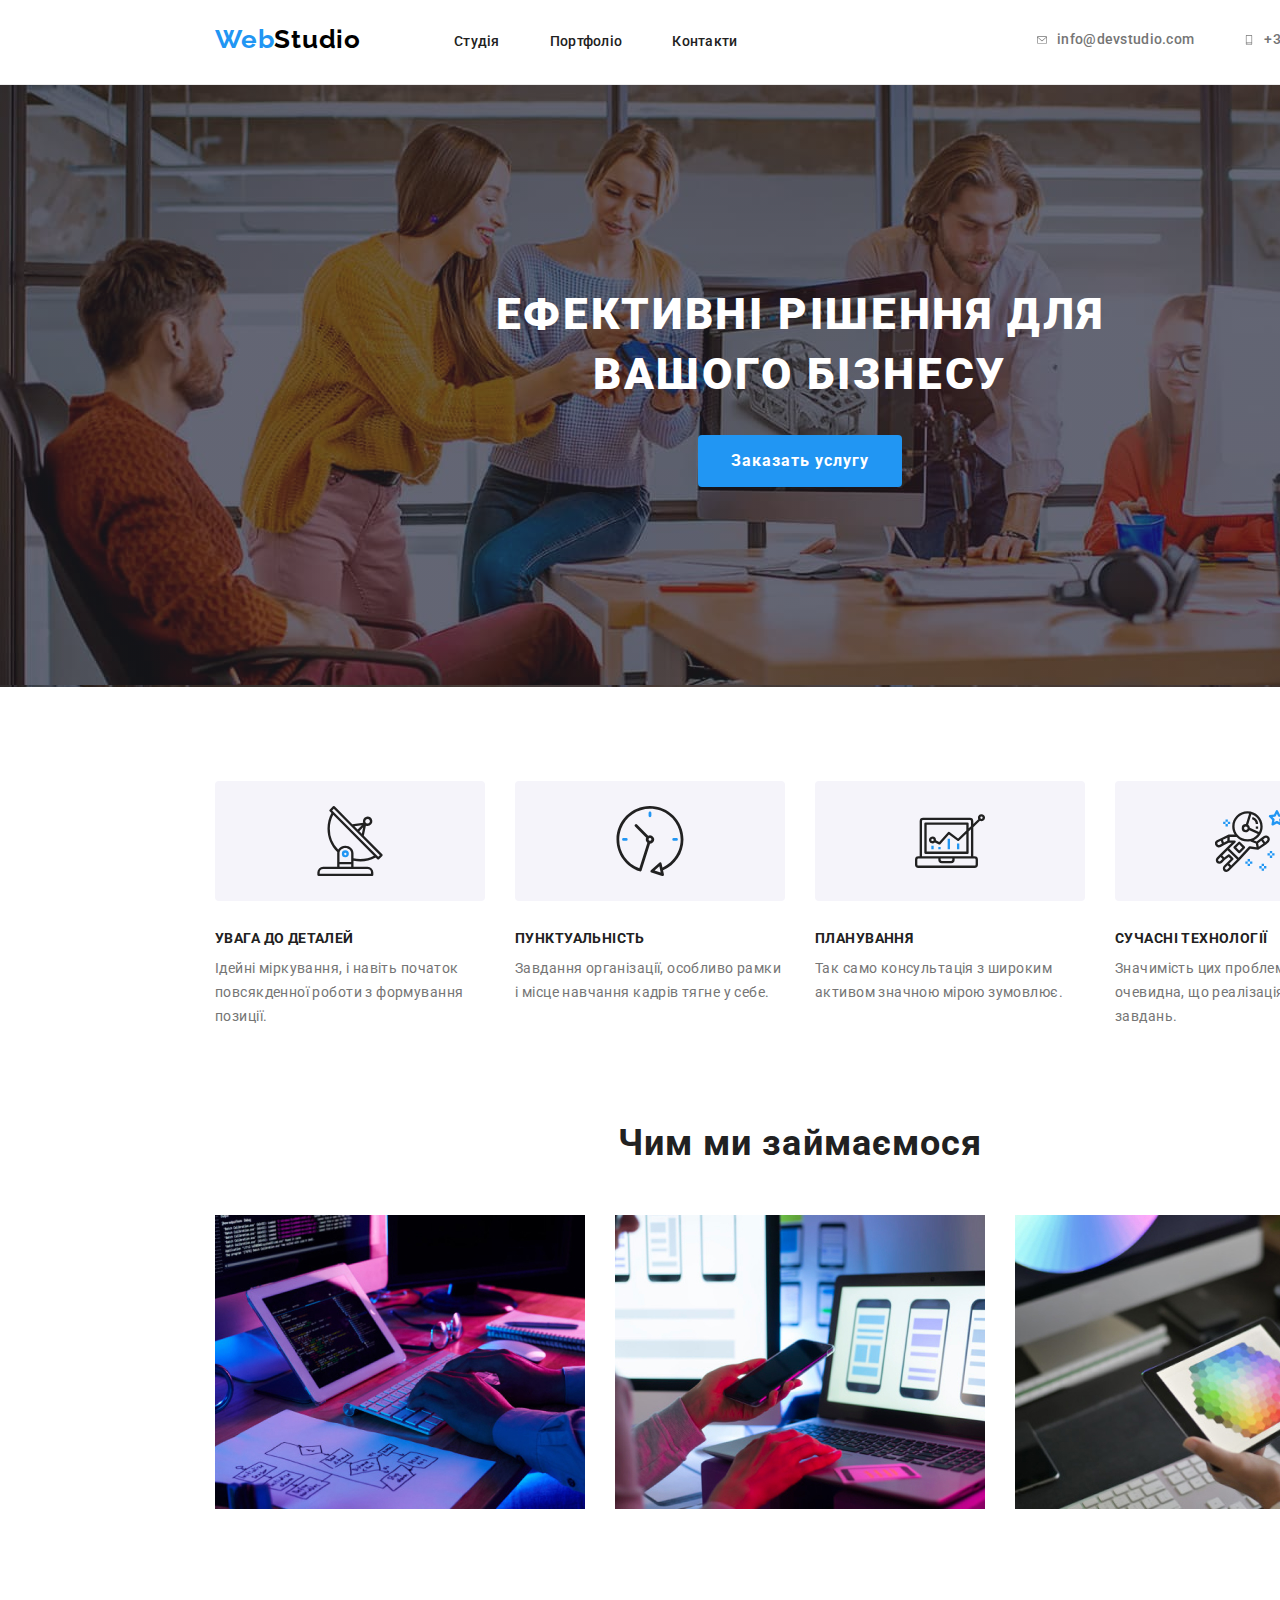
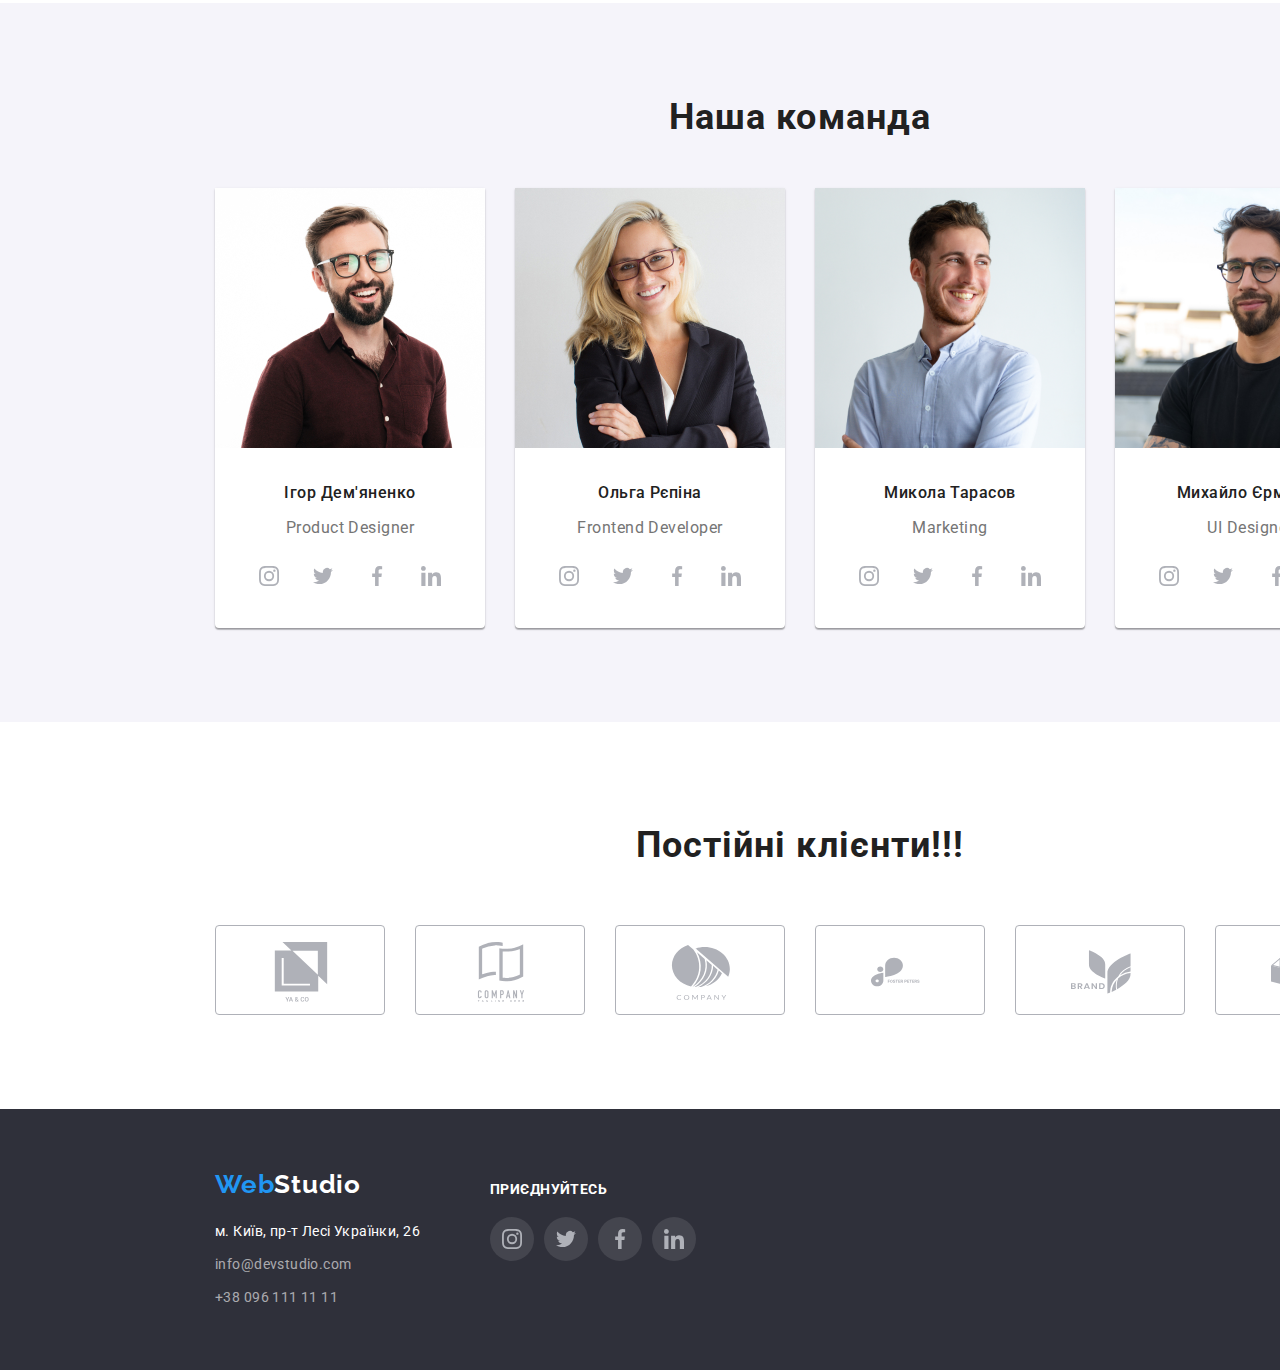
==== commit 316ee66b: "life page test" ====
--- a/index.html
+++ b/index.html
@@ -301,7 +301,7 @@
       <!--Постійні клієнти-->
       <section class="clients section">
         <div class="container">
-          <h2 class="title clients-title">Постійні клієнти</h2>
+          <h2 class="title clients-title">Постійні клієнти!!!</h2>
           <ul class="list clients-list">
             <li class="item clients-item">
               <a class="client-link link" href="">
--- a/css/styles.css
+++ b/css/styles.css
@@ -565,5 +565,6 @@
 }
 .client-link:hover {
   color: var(--accent-color);
+
   border-color: var(--accent-color);
 }
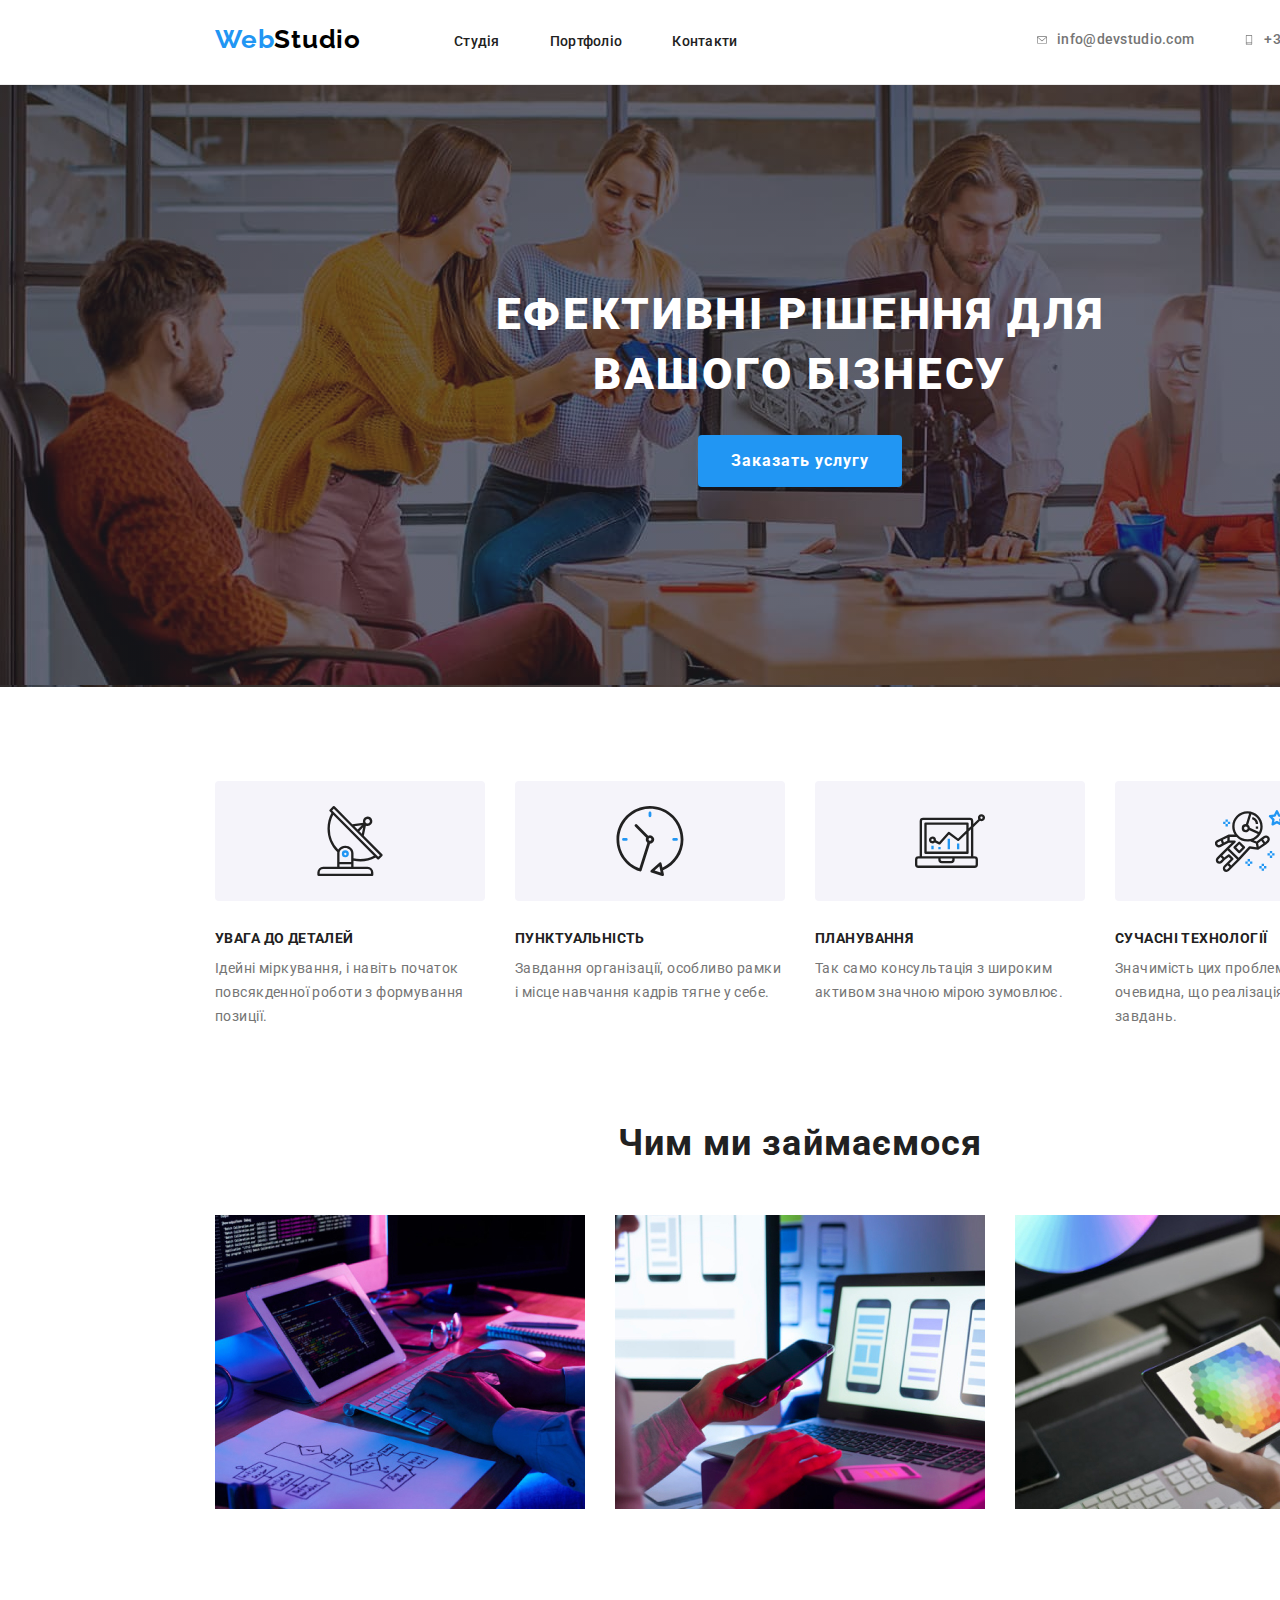
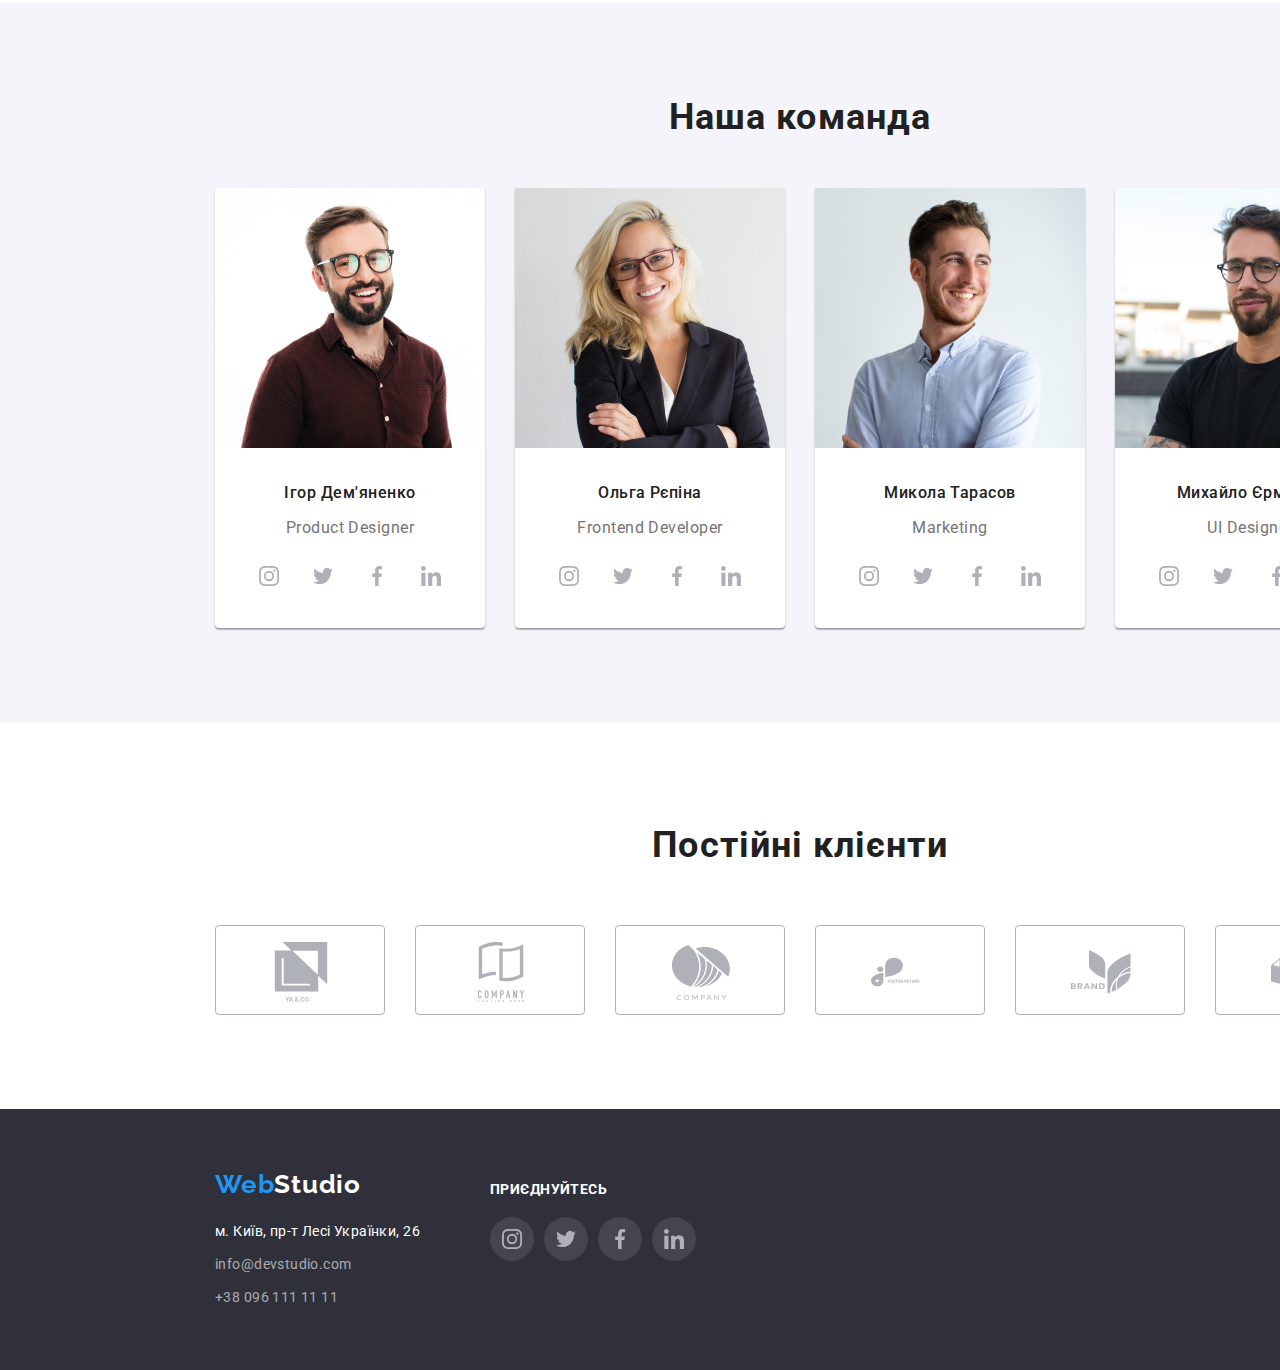
==== commit e96b610d: "last version" ====
--- a/index.html
+++ b/index.html
@@ -301,9 +301,9 @@
       <!--Постійні клієнти-->
       <section class="clients section">
         <div class="container">
-          <h2 class="title clients-title">Постійні клієнти!!!</h2>
+          <h2 class="title clients-title">Постійні клієнти</h2>
           <ul class="list clients-list">
-            <li class="item clients-item">
+            <li class="item client-item">
               <a class="client-link link" href="">
                 <svg class="client-icon" width="106" height="60">
                   <use href="./images/icon.svg#icon-group1"></use>
--- a/css/styles.css
+++ b/css/styles.css
@@ -547,6 +547,9 @@
   width: 170px;
   height: 90px;
 }
+.client-item {
+  margin-right: 30px;
+}
 .client-item:last-child {
   margin-right: 0px;
 }
